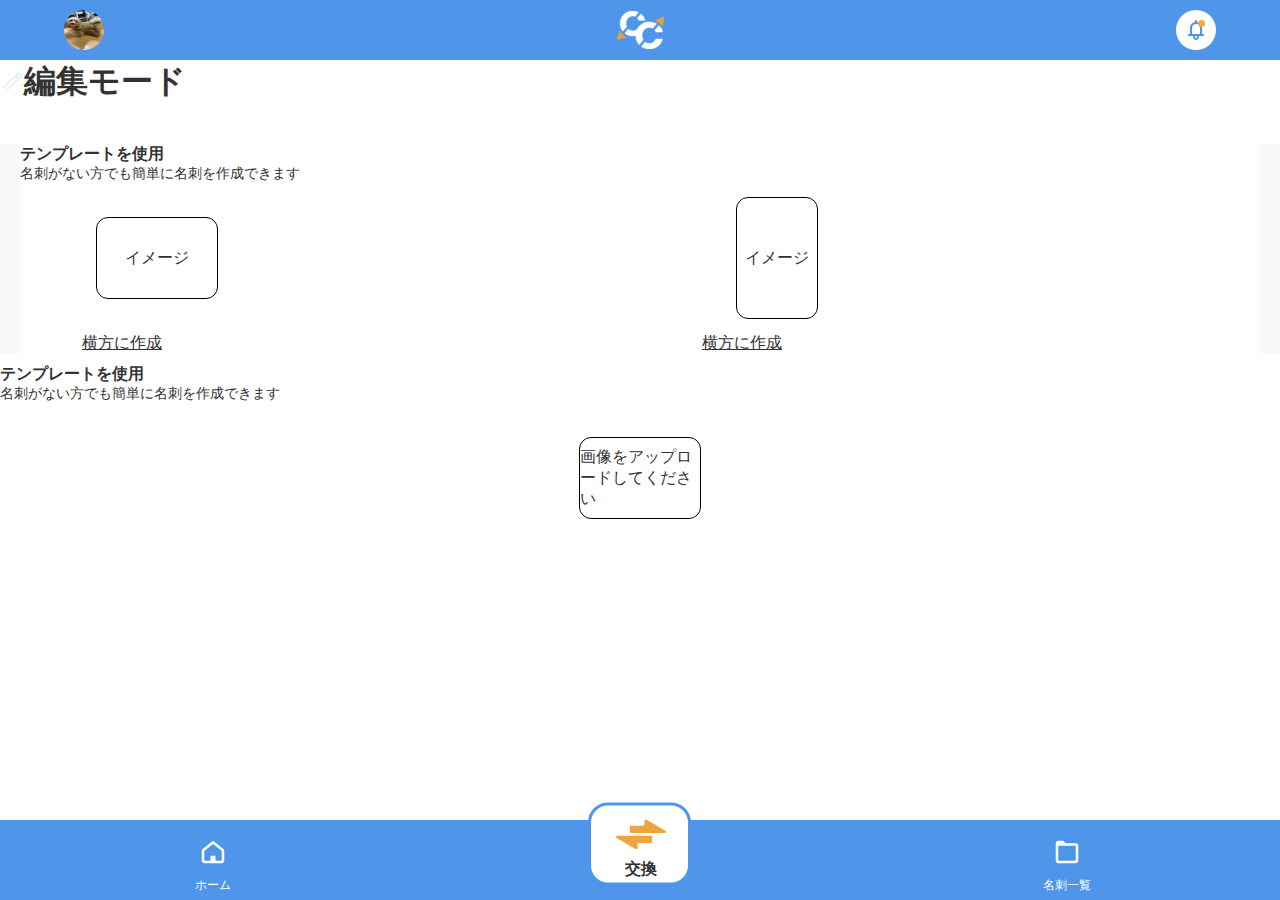
==== cardEditing.html @ 532ec7f0 "first commit" ====
<!DOCTYPE html>
<html lang="ja">
<head>
  <meta charset="UTF-8">
  <meta name="viewport" content="width=device-width, initial-scale=1.0">
  <link rel="stylesheet" href="css/ress.css">
  <link rel="stylesheet" href="css/index.css">
  <link rel="stylesheet" href="css/style.css">
  <title>CARD CONNECT</title>
</head>
<body>
  <header>
    <ul>
        <li><p><a href="profile.html"><img src="img/IMG_4809.jpeg" alt=""></a></p></li>
        <li><h1><a href="index.html"><img src="img/logo.svg" alt="logo"></a></h1></li>
        <li><p><a href="news.html"><img src="img/bell.svg" alt="bell"></a></p></li>
    </ul>
</header>
<div class="toptext">
  <div class="pen">
    <img src="img/blue.svg">
    <img src="img/pencil.svg" class="pencil">
    <h1>編集モード</h1>
  </div>
</div>  
  <section>
  <div class="template">
    <div class="oll">
    <h2>テンプレートを使用</h2>
    <p>名刺がない方でも簡単に名刺を作成できます</p>
    <div class="flex_wrap">
      <div class="left-wrap">
        <div class="sample">
          <div class="yoko_model">
            イメージ
          </div>
        </div>
        <a href="change.html">横方に作成</a>
      </div>

      <div class="right-wrap">
        <div class="sample">
          <div class="tate_model">
            イメージ
          </div>
        </div>
        <a href="change.html">横方に作成</a>
      </div>
    </div>
  </div>
</section>
  <div class="template">
    <h2>テンプレートを使用</h2>
    <p>名刺がない方でも簡単に名刺を作成できます</p>
    <div class="flex_wrap">
        <div class="sample">
          <div class="yoko_model1">
            画像をアップロードしてください
          </div>
        </div>
      </div>
    <footer>
        <div>
            <a href="index.html">
                <img src="img/home.svg" alt="プロフィール">
                <p>ホーム</p>
            </a>
        </div>
        <div>
            <a href="exchange.html">
                <img src="img/exchange.svg" alt="交換">
                <p class="exchange">交換</p>
            </a>
        </div>
        <div>
            <a href="list.html">
                <img src="img/folder.svg" alt="一覧">
                <p>名刺一覧</p>
            </a>
        </div>
    </footer>
</body>
</html>
---- css/ress.css ----
/* reset.dev • v5.0.2 */

/* # =================================================================
  # Global selectors
   # ================================================================= */

html {
  box-sizing: content-box;
  -webkit-text-size-adjust: 100%; /* Prevent adjustments of font size after orientation changes in iOS */
  word-break: normal;
  -moz-tab-size: 4;
  tab-size: 4;
}

*,
::before,
::after {
  background-repeat: no-repeat; /* Set `background-repeat: no-repeat` to all elements and pseudo elements */
  box-sizing: inherit;
}

::before,
::after {
  text-decoration: inherit; /* Inherit text-decoration and vertical align to ::before and ::after pseudo elements */
  vertical-align: inherit;
}

* {
  padding: 0; /* Reset `padding` and `margin` of all elements */
  margin: 0;
}

/* # =================================================================
  # General elements
   # ================================================================= */

hr {
  overflow: visible; /* Show the overflow in Edge and IE */
  height: 0; /* Add the correct box sizing in Firefox */
  color: inherit; /* Correct border color in Firefox. */
}

details,
main {
  display: block; /* Render the `main` element consistently in IE. */
}

summary {
  display: list-item; /* Add the correct display in all browsers */
}

small {
  font-size: 80%; /* Set font-size to 80% in `small` elements */
}

[hidden] {
  display: none; /* Add the correct display in IE */
}

abbr[title] {
  border-bottom: none; /* Remove the bottom border in Chrome 57 */
  /* Add the correct text decoration in Chrome, Edge, IE, Opera, and Safari */
  text-decoration: underline;
  text-decoration: underline dotted;
}

a {
  background-color: transparent; /* Remove the gray background on active links in IE 10 */
}

a:active,
a:hover {
  outline-width: 0; /* Remove the outline when hovering in all browsers */
}

code,
kbd,
pre,
samp {
  font-family: monospace, monospace; /* Specify the font family of code elements */
}

pre {
  font-size: 1em; /* Correct the odd `em` font sizing in all browsers */
}

b,
strong {
  font-weight: bolder; /* Add the correct font weight in Chrome, Edge, and Safari */
}

/* https://gist.github.com/unruthless/413930 */
sub,
sup {
  font-size: 75%;
  line-height: 0;
  position: relative;
  vertical-align: baseline;
}

sub {
  bottom: -0.25em;
}

sup {
  top: -0.5em;
}

table {
  border-color: inherit; /* Correct border color in all Chrome, Edge, and Safari. */
  text-indent: 0; /* Remove text indentation in Chrome, Edge, and Safari */
}

iframe {
  border-style: none;
}

/* # =================================================================
  # Forms
   # ================================================================= */

input {
  border-radius: 0;
}

[type='number']::-webkit-inner-spin-button,
[type='number']::-webkit-outer-spin-button {
  height: auto; /* Correct the cursor style of increment and decrement buttons in Chrome */
}

[type='search'] {
  -webkit-appearance: textfield; /* Correct the odd appearance in Chrome and Safari */
  outline-offset: -2px; /* Correct the outline style in Safari */
}

[type='search']::-webkit-search-decoration {
  -webkit-appearance: none; /* Remove the inner padding in Chrome and Safari on macOS */
}

textarea {
  overflow: auto; /* Internet Explorer 11+ */
  resize: vertical; /* Specify textarea resizability */
}

button,
input,
optgroup,
select,
textarea {
  font: inherit; /* Specify font inheritance of form elements */
}

optgroup {
  font-weight: bold; /* Restore the font weight unset by the previous rule */
}

button {
  overflow: visible; /* Address `overflow` set to `hidden` in IE 8/9/10/11 */
}

button,
select {
  text-transform: none; /* Firefox 40+, Internet Explorer 11- */
}

/* Apply cursor pointer to button elements */
button,
[type='button'],
[type='reset'],
[type='submit'],
[role='button'] {
  cursor: pointer;
}

/* Remove inner padding and border in Firefox 4+ */
button::-moz-focus-inner,
[type='button']::-moz-focus-inner,
[type='reset']::-moz-focus-inner,
[type='submit']::-moz-focus-inner {
  border-style: none;
  padding: 0;
}

/* Replace focus style removed in the border reset above */
button:-moz-focusring,
[type='button']::-moz-focus-inner,
[type='reset']::-moz-focus-inner,
[type='submit']::-moz-focus-inner {
  outline: 1px dotted ButtonText;
}

button,
html [type='button'], /* Prevent a WebKit bug where (2) destroys native `audio` and `video`controls in Android 4 */
[type='reset'],
[type='submit'] {
  -webkit-appearance: button; /* Correct the inability to style clickable types in iOS */
}

/* Remove the default button styling in all browsers */
button,
input,
select,
textarea {
  background-color: transparent;
  border-style: none;
}

a:focus,
button:focus,
input:focus,
select:focus,
textarea:focus {
  outline-width: 0;
}

/* Style select like a standard input */
select {
  -moz-appearance: none; /* Firefox 36+ */
  -webkit-appearance: none; /* Chrome 41+ */
}

select::-ms-expand {
  display: none; /* Internet Explorer 11+ */
}

select::-ms-value {
  color: currentColor; /* Internet Explorer 11+ */
}

legend {
  border: 0; /* Correct `color` not being inherited in IE 8/9/10/11 */
  color: inherit; /* Correct the color inheritance from `fieldset` elements in IE */
  display: table; /* Correct the text wrapping in Edge and IE */
  max-width: 100%; /* Correct the text wrapping in Edge and IE */
  white-space: normal; /* Correct the text wrapping in Edge and IE */
  max-width: 100%; /* Correct the text wrapping in Edge 18- and IE */
}

::-webkit-file-upload-button {
  /* Correct the inability to style clickable types in iOS and Safari */
  -webkit-appearance: button;
  color: inherit;
  font: inherit; /* Change font properties to `inherit` in Chrome and Safari */
}

/* Replace pointer cursor in disabled elements */
[disabled] {
  cursor: default;
}

/* # =================================================================
  # Specify media element style
   # ================================================================= */

img {
  border-style: none; /* Remove border when inside `a` element in IE 8/9/10 */
}

/* Add the correct vertical alignment in Chrome, Firefox, and Opera */
progress {
  vertical-align: baseline;
}

/* # =================================================================
  # Accessibility
   # ================================================================= */

/* Specify the progress cursor of updating elements */
[aria-busy='true'] {
  cursor: progress;
}

/* Specify the pointer cursor of trigger elements */
[aria-controls] {
  cursor: pointer;
}

/* Specify the unstyled cursor of disabled, not-editable, or otherwise inoperable elements */
[aria-disabled='true'] {
  cursor: default;
}
---- css/index.css ----
*{
    font-family: 'Noto Sans JP', sans-serif;
    color: #333;
}
main{
    position: relative;
}

header{
    width: 100%;
    height: 60px;
    background-color: #4F96EA;
}
header ul{
    width: 90%;
    height: 60px;
    margin: 0 auto;
    display: flex;
    justify-content: space-between;
    align-items: center;
}
header ul li{
    list-style: none;
}
header ul li:last-child{
    width: 40px;
    height: 40px;
    background-color: #fff;
    border-radius: 50%;
    list-style: none;
    float: right;
    display: flex;
    justify-content: center;
    align-items: center;
}
/* 変わった場所 */
header ul li:first-child img{
    width: 40px;
    height: 40px;
    border-radius: 50%;
}

header h1{
    color: #fff;
    text-align: center;
    font-size: 18px;
    font-weight: 450;
}
header ul li a{
    color: #fff;
    text-decoration: none;
    display: flex;
    justify-content: center;
    align-items: center;
}



.businessCard{
    width: 100%;
    height: 240px;
}
.businessCard > div{
    width: 85%;
    height: 200px;
    position: relative;
    margin: 50px auto 0;
}
.businessCard > div h2{
    position: absolute;
    top: 50%;
    left: 50%;
    transform: translate(-50%, -50%);
}



.exchange{
    width: 100%;
    display: flex;
    justify-content: center;
    align-items: flex-end;
    position: relative;
}
.exchange button{
    width: 290px;
    height: 48px;
    border-radius: 50px;
    background: #4F96EA;
    color: #fff;
    font-size: 18px;
    font-weight: bold;
}
.exchange button::after{
    content: "";
    position: absolute;
    width: 32px;
    height: 32px;
    background: url(../img/pencil.svg) no-repeat;
    top: 54%;
    right: 24%;
    transform: translateY(-50%);
}



.news{
    width: 90%;
    margin: 32px auto 0;
}
.news h3{
    font-size: 18px;
    font-weight: bold;
}
.newsTitle{
    display: flex;
    justify-content: space-between;
}
.newsTitle > div{
    display: flex;
    align-items: center;
    gap: 10px;
}
.newsTitle h3{
    font-size: 18px;
    font-weight: bold;
    font-family: 'IBM Plex Sans', sans-serif;
}
.newsTitle > div:first-child > p{
    font-size: 12px;
    color: #4F96EA;
}
.newsTitle a{
    text-decoration: none;
    font-size: 12px;
    font-weight: bold;
}

.newsContent{
    width: 100%;
    height: 160px;
    margin-top: 20px;
    background: #F9F9F9;
    border-radius: 10px;
}
.newsContent > div{
    width: 100%;
    height: 100%;
    display: flex;
    justify-content: space-around;
    align-items: center;
    flex-direction: column;
}
.newsContent > div > div{
    width: 95%;
    height: 60px;
    background: #fff;
    border-radius: 5px;
    display: flex;
    justify-content: space-around;
    align-items: center;
}
.newsContent p{
    font-size: 12px;
}
.newsContent > div > div > p:last-child{
    font-weight: bold;
}



footer{
    width: 100%;
    height: 80px;
    position: fixed;
    left: 0;
    bottom: 0;
    background: #4F96EA;
    display: flex;
    justify-content: space-around;
    align-items: center;
}
footer > div a{
    width: 100px;
    height: 80px;
    display: flex;
    justify-content: center;
    align-items: center;
    flex-direction: column;
}
footer > div a{
    text-decoration: none;
}
footer > div p{
    font-size: 12px;
    color: #fff;
}
footer > div:nth-child(even){
    width: 97px;
    height: 77px;
    background: #fff;
    border: #4F96EA 3px solid;
    border-radius: 20px;
    transform: translateY(-20%);
}
footer > div:nth-child(even) p{
    color: #333;
    font-size: 16px;
    font-weight: 600;
}
---- css/style.css ----
@charset "UTF-8";
html{
    width: 100%;
}
h2{
    font-size: 16px;
}
p{
    font-size: 14px;
}
.frex{
    display: flex; /* flexbox */
    width: 48%;
    margin: 10px;
    align-items: center;/*これを追加*/
}
.smp{
    margin: 0 auto;
    text-align: center;
    background-color: #4F96EA;
    color: #fff;
    border-radius: 30px;
    padding: 10px;
}
img{
    margin-bottom: 10px;
    margin-top: 10px;
}

.sample{
    width: 150px;
    height: 150px;
    display: flex;
    align-items: center;
    justify-content: center;
}

.flex_wrap{
    width: 100%;
    display: flex;
    align-items: center;
    justify-content: center;
}

.left-wrap{
    width: 40%;
    margin: 0 auto;
}

.right-wrap{
    width: 40%;
    margin: 0 auto;
}

.yoko_model{
    width: 120px;
    height: 80px;
    background-color: #fff;
    border: 1px solid #000;
    border-radius: 12px;
    margin: 0 auto;
    display: flex;
    align-items: center;
    justify-content: center;
}

.tate_model{
    width: 80px;
    height: 120px;
    background-color: #fff;
    border: 1px solid #000;
    border-radius: 12px;
    margin: 0 auto;
    display: flex;
    align-items: center;
    justify-content: center;
}

/* a{
    text-decoration: none;
    display: block;
    text-align: center;
    width: 120px;
    margin: 0 auto;
    padding: 5px;
    border-radius: 100vh;
    color: #fff;
    background: #4F96EA;
    text-decoration: none;
} */

.oll{
    background-color: #F9F9F9;
}
a:hover{
    color: #fff;
}

.yoko_model1{
    width: 120px;
    height: 80px;
    background-color: #fff;
    border: 1px solid #000;
    border-radius: 12px;
    margin: 0 auto;
    display: flex;
    align-items: center;
    justify-content: center;
}
.oll{
    margin-top: 40px;
    margin-left: 20px;
    margin-right: 20px;
    background-color: #fff;
    border: 1px; 
}
section{
    background-color: #F9F9F9;
    margin-bottom: 10px;
}
.toptext{
    display: flex;
    align-items: center;
}
.pen{
    display: flex;
    position: relative;
}
.pencil{
    position: absolute;
    top: 0;
    left: 0;
}
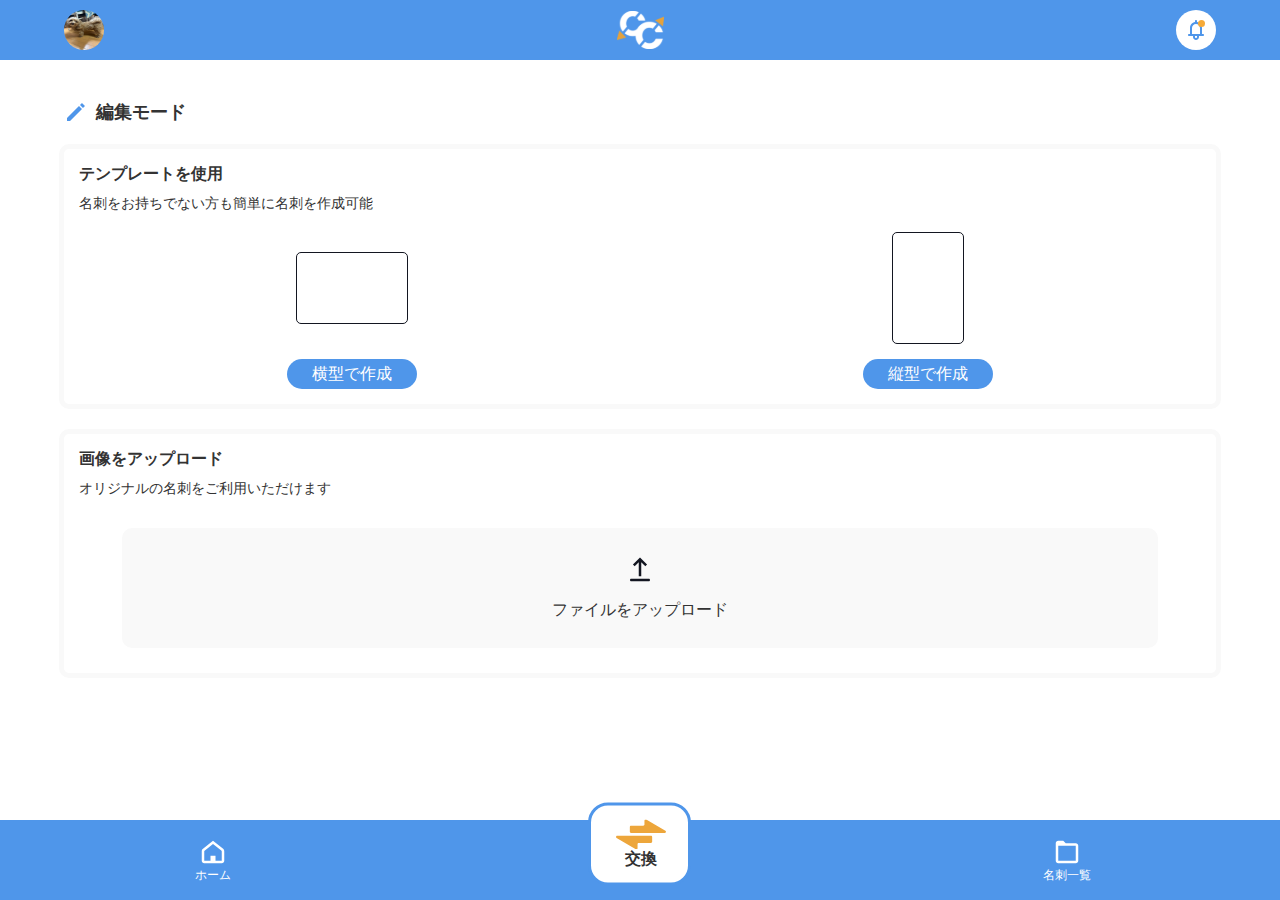
==== commit ee398ffc: "編集モード1完了" ====
--- a/cardEditing.html
+++ b/cardEditing.html
@@ -15,69 +15,61 @@
         <li><h1><a href="index.html"><img src="img/logo.svg" alt="logo"></a></h1></li>
         <li><p><a href="news.html"><img src="img/bell.svg" alt="bell"></a></p></li>
     </ul>
-</header>
-<div class="toptext">
-  <div class="pen">
-    <img src="img/blue.svg">
-    <img src="img/pencil.svg" class="pencil">
-    <h1>編集モード</h1>
-  </div>
-</div>  
-  <section>
-  <div class="template">
-    <div class="oll">
-    <h2>テンプレートを使用</h2>
-    <p>名刺がない方でも簡単に名刺を作成できます</p>
-    <div class="flex_wrap">
-      <div class="left-wrap">
-        <div class="sample">
-          <div class="yoko_model">
-            イメージ
+  </header>
+  <main>
+    <div class="ETitle">
+      <img src="img/blue.svg" alt="青いペン">
+      <h2>編集モード</h2>
+    </div>
+    <section class="template">
+      <h3>テンプレートを使用</h3>
+      <p>名刺をお持ちでない方も簡単に名刺を作成可能</p>
+      <div class="templateMain">
+        <div>
+          <div>
+            <div class="beside"></div>
           </div>
+          <p><a href="#">横型で作成</a></p>
         </div>
-        <a href="change.html">横方に作成</a>
-      </div>
-
-      <div class="right-wrap">
-        <div class="sample">
-          <div class="tate_model">
-            イメージ
+        <div>
+          <div>
+            <div class="vertical"></div>
           </div>
-        </div>
-        <a href="change.html">横方に作成</a>
-      </div>
-    </div>
-  </div>
-</section>
-  <div class="template">
-    <h2>テンプレートを使用</h2>
-    <p>名刺がない方でも簡単に名刺を作成できます</p>
-    <div class="flex_wrap">
-        <div class="sample">
-          <div class="yoko_model1">
-            画像をアップロードしてください
-          </div>
+          <p><a href="#">縦型で作成</a></p>
         </div>
       </div>
-    <footer>
-        <div>
-            <a href="index.html">
-                <img src="img/home.svg" alt="プロフィール">
-                <p>ホーム</p>
-            </a>
-        </div>
-        <div>
-            <a href="exchange.html">
-                <img src="img/exchange.svg" alt="交換">
-                <p class="exchange">交換</p>
-            </a>
-        </div>
-        <div>
-            <a href="list.html">
-                <img src="img/folder.svg" alt="一覧">
-                <p>名刺一覧</p>
-            </a>
-        </div>
-    </footer>
+    </section>
+    <section class="upload">
+      <h3>画像をアップロード</h3>
+      <p>オリジナルの名刺をご利用いただけます</p>
+      <div class="file">
+        <label for="form-image">
+          <img src="img/upload.svg" alt="アップロード">
+          <p>ファイルをアップロード</p>
+          <input type="file">
+        </label>
+      </div>
+    </section>
+  </main>
+  <footer>
+      <div>
+          <a href="index.html">
+              <img src="img/home.svg" alt="プロフィール">
+              <p>ホーム</p>
+          </a>
+      </div>
+      <div>
+          <a href="exchange.html">
+              <img src="img/exchange.svg" alt="交換">
+              <p class="exchange">交換</p>
+          </a>
+      </div>
+      <div>
+          <a href="list.html">
+              <img src="img/folder.svg" alt="一覧">
+              <p>名刺一覧</p>
+          </a>
+      </div>
+  </footer>
 </body>
 </html>
--- a/css/style.css
+++ b/css/style.css
@@ -1,133 +1,114 @@
-@charset "UTF-8";
-html{
-    width: 100%;
+.ETitle{
+    width: 90%;
+    margin: 0 auto;
+    display: flex;
+    align-items: center;
+    gap: 8px;
+    margin-top: 40px;
 }
-h2{
+.ETitle h2{
+    font-size: 18px;
+    font-weight: bold;
+}
+.template{
+    width: 90%;
+    margin: 20px auto 0;
+    border: 5px solid #F9F9F9;
+    border-radius: 10px;
+}
+.template h3{
+    margin-top: 15px;
+    margin-left: 15px;
     font-size: 16px;
+    font-weight: bold;
 }
-p{
+.template > p{
     font-size: 14px;
-}
-.frex{
-    display: flex; /* flexbox */
-    width: 48%;
-    margin: 10px;
-    align-items: center;/*これを追加*/
-}
-.smp{
-    margin: 0 auto;
-    text-align: center;
-    background-color: #4F96EA;
-    color: #fff;
-    border-radius: 30px;
-    padding: 10px;
-}
-img{
-    margin-bottom: 10px;
+    margin-left: 15px;
     margin-top: 10px;
 }
-
-.sample{
-    width: 150px;
-    height: 150px;
+.templateMain{
     display: flex;
-    align-items: center;
-    justify-content: center;
 }
-
-.flex_wrap{
-    width: 100%;
-    display: flex;
-    align-items: center;
-    justify-content: center;
+.templateMain > div{
+    width: 50%;
+    margin-top: 20px;
 }
-
-.left-wrap{
-    width: 40%;
+.beside{
+    width: 110px;
+    height: 70px;
+    border: 1px solid #131621;
+    border-radius: 5px;
     margin: 0 auto;
 }
 
-.right-wrap{
-    width: 40%;
+.vertical{
+    width: 70px;
+    height: 110px;
+    border: 1px solid #131621;
+    border-radius: 5px;
     margin: 0 auto;
 }
-
-.yoko_model{
-    width: 120px;
-    height: 80px;
-    background-color: #fff;
-    border: 1px solid #000;
-    border-radius: 12px;
-    margin: 0 auto;
+.templateMain > div > div{
+    height: 110px;
     display: flex;
+    justify-content: center;
     align-items: center;
-    justify-content: center;
+}
+.templateMain > div > p{
+    width: 130px;
+    height: 30px;
+    margin: 16px auto 15px;
+    background: #4F96EA;
+    text-align: center;
+    line-height: 30px;
+    border-radius: 30px;
+}
+.templateMain > div > p a{
+    width: 100%;
+    height: 100%;
+    text-decoration: none;
+    color: white;
+    display: block;
+    border-radius: 30px;
+}
+.templateMain > div > p a:hover{
+    background: #417DC3;
 }
 
-.tate_model{
-    width: 80px;
+.upload{
+    width: 90%;
+    margin: 20px auto 0;
+    border: 5px solid #F9F9F9;
+    border-radius: 10px;
+}
+.upload h3{
+    font-size: 16px;
+    font-weight: bold;
+    margin-top: 15px;
+    margin-left: 15px;
+}
+.upload > p{
+    font-size: 14px;
+    margin-left: 15px;
+    margin-top: 10px;
+}
+.file{
+    width: 90%;
     height: 120px;
-    background-color: #fff;
-    border: 1px solid #000;
-    border-radius: 12px;
-    margin: 0 auto;
+    margin: 30px auto 25px;
+    background: #F9F9F9;
+    border-radius: 10px;
+}
+.file > label{
+    width: 100%;
+    height: 100%;
     display: flex;
+    justify-content: center;
     align-items: center;
-    justify-content: center;
+    flex-direction: column;
+    gap: 15px;
 }
-
-/* a{
-    text-decoration: none;
-    display: block;
-    text-align: center;
-    width: 120px;
-    margin: 0 auto;
-    padding: 5px;
-    border-radius: 100vh;
-    color: #fff;
-    background: #4F96EA;
-    text-decoration: none;
-} */
-
-.oll{
-    background-color: #F9F9F9;
-}
-a:hover{
-    color: #fff;
-}
-
-.yoko_model1{
-    width: 120px;
-    height: 80px;
-    background-color: #fff;
-    border: 1px solid #000;
-    border-radius: 12px;
-    margin: 0 auto;
-    display: flex;
-    align-items: center;
-    justify-content: center;
-}
-.oll{
-    margin-top: 40px;
-    margin-left: 20px;
-    margin-right: 20px;
-    background-color: #fff;
-    border: 1px; 
-}
-section{
-    background-color: #F9F9F9;
-    margin-bottom: 10px;
-}
-.toptext{
-    display: flex;
-    align-items: center;
-}
-.pen{
-    display: flex;
-    position: relative;
-}
-.pencil{
-    position: absolute;
-    top: 0;
-    left: 0;
+input[type="file"]{
+    display: none;
 }